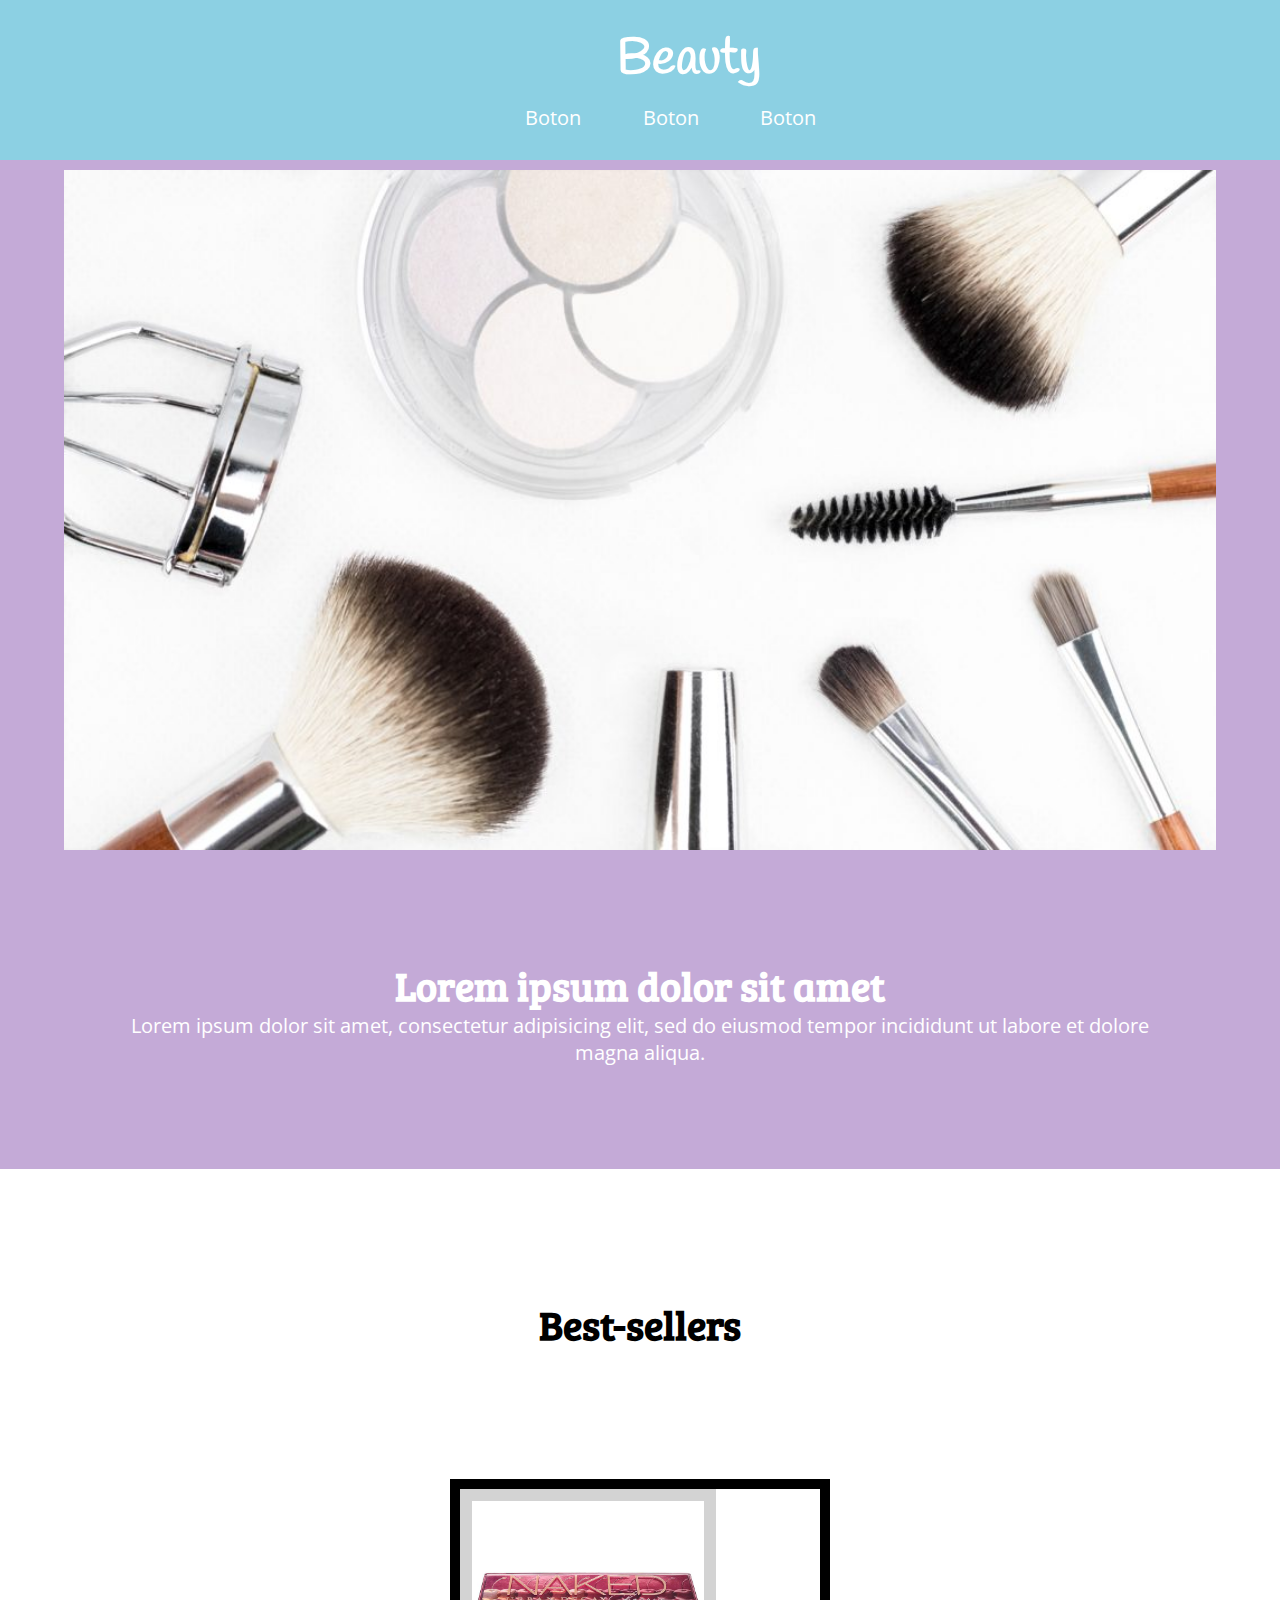
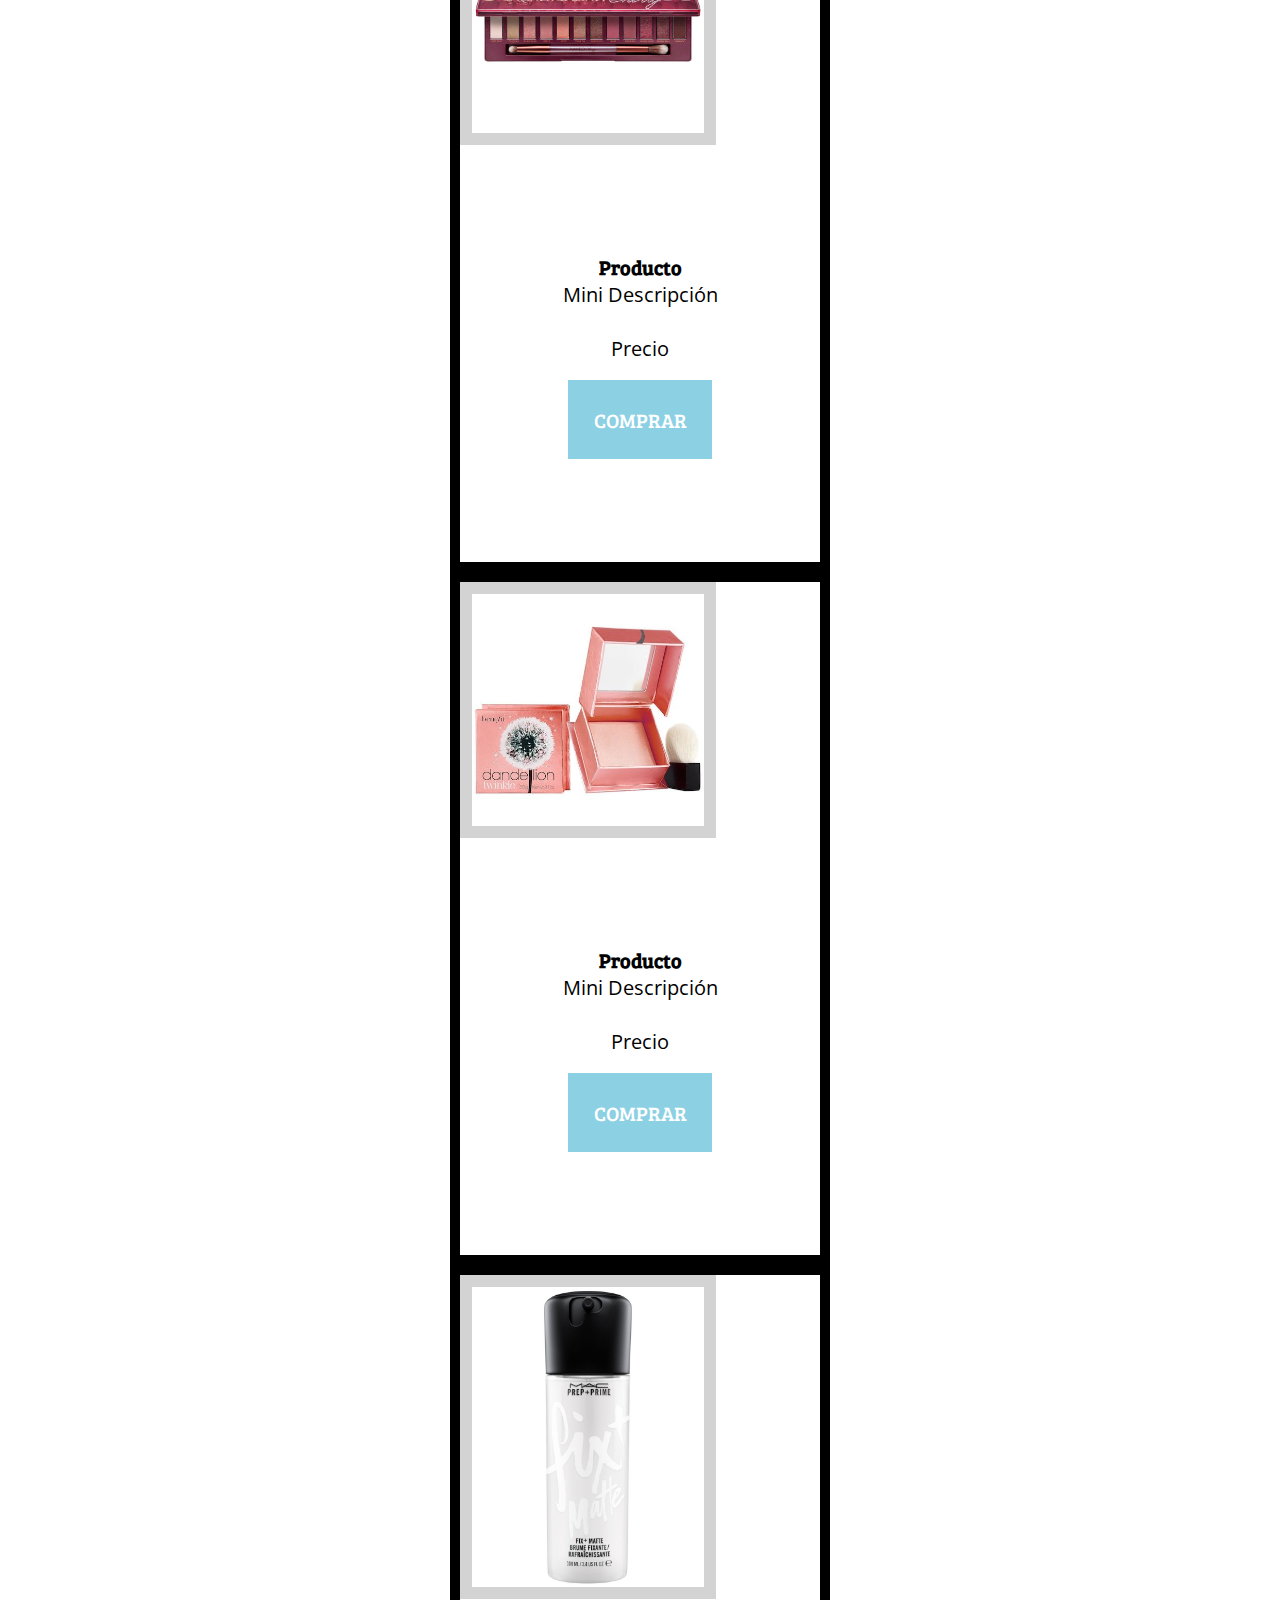
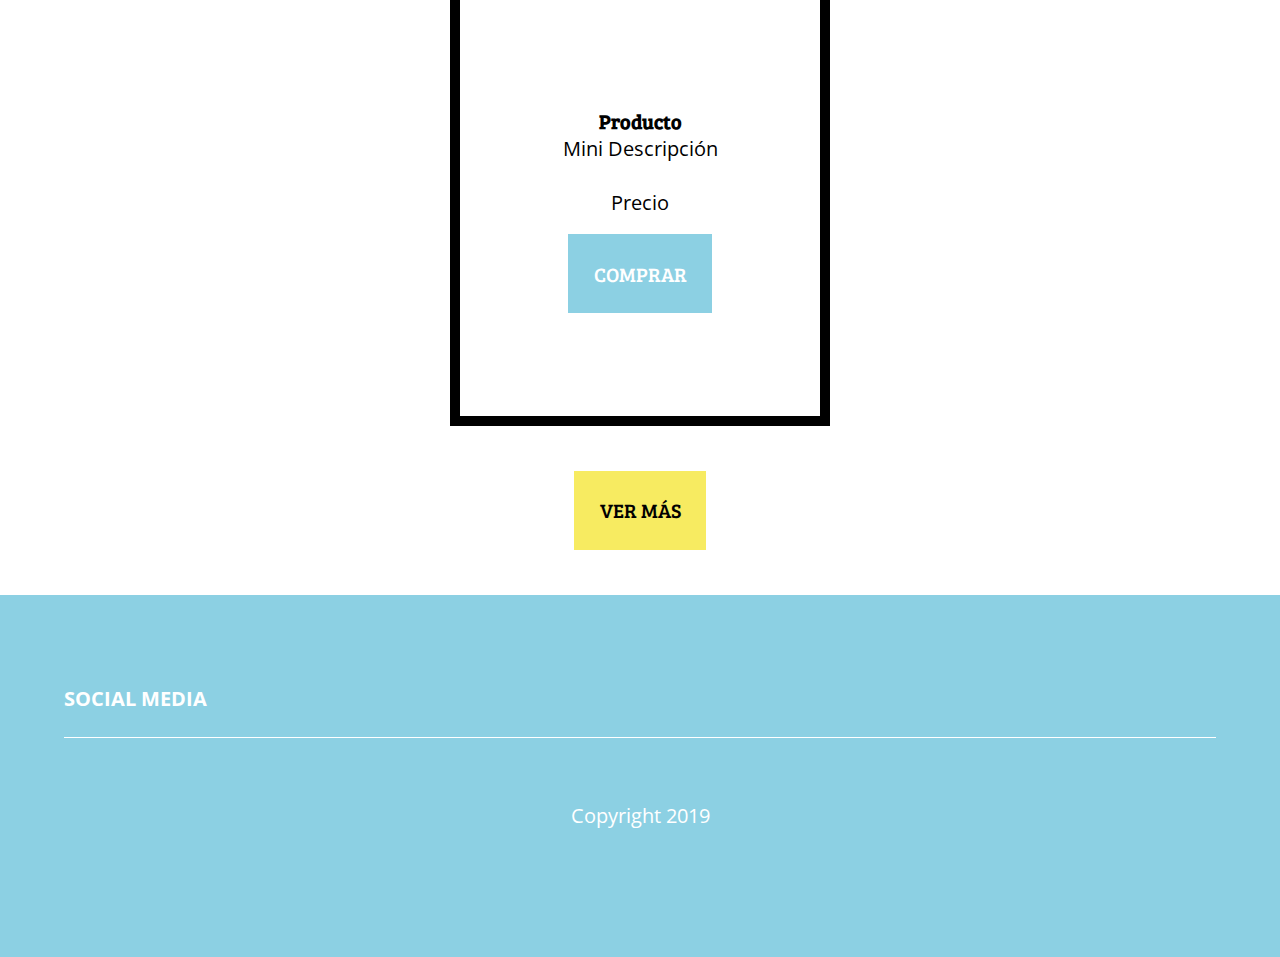
==== index.html @ 8e049912 "html work" ====
<!DOCTYPE html>
<html>
  <head>
    <!--Meta TAGS-->
    <meta charset="utf-8">
    <meta name="viewport" content="width=device-width, initial-scale=1.0">

    <!--Links-->
    <link rel="stylesheet" href="https://use.fontawesome.com/releases/v5.8.1/css/all.css" integrity="sha384-50oBUHEmvpQ+1lW4y57PTFmhCaXp0ML5d60M1M7uH2+nqUivzIebhndOJK28anvf" crossorigin="anonymous">
    <link href="https://fonts.googleapis.com/css?family=Bree+Serif|Handlee|Open+Sans" rel="stylesheet">

    <!--CSS-->
    <link rel="stylesheet" href="css/master.css">


    <title>Beauty</title>
  </head>

  <body>
    <div class="body-container">
      <!--MENU-->
      <header>
        <!--Menu Mobile-->
        <nav class="menu-mobile">
          <a href="#"><i id="bars" class="fas fa-bars"></i></a>

          <h3>Beauty</h3>

          <div class="icons">
            <a href="#"><i id="user-icon" class="fas fa-user"></i></a>
            <a href="#"><i id="bag-icon"class="fas fa-shopping-bag"></i></a>
          </div>
        </nav>

        <!--Menu Desktop-->
        <nav class="menu-desktop">
          <!--Primera Linea de Menu-->
          <div class="menu-top">
            <button class="search-button"type="button" name="button"><i class="fas fa-search"></i></button>

            <h3 class="menu-title">Beauty</h3>

            <div class="icons">
              <a href="#"><i id="user-icon" class="fas fa-user"></i></a>
              <a href="#"><i id="bag-icon"class="fas fa-shopping-bag"></i></a>
            </div>
          </div>

          <!--Segunda Linea de Menu-->
          <div class="menu-bottom">
            <button class="menu-button" type="button" name="button">Boton</button>
            <button class="menu-button" type="button" name="button">Boton</button>
            <button class="menu-button" type="button" name="button">Boton</button>
          </div>
        </nav>
      </header>

      <!--Main Cointainer-->
    <main class="main-container">
      <section class="main-photo">
        <div class="banner">
          <img src="img/banner-example.jpg" alt="Banner de Make Up">
        </div>
        <div class="text">
          <h1>Lorem ipsum dolor sit amet</h1>
          <p>Lorem ipsum dolor sit amet, consectetur adipisicing elit, sed do eiusmod tempor incididunt ut labore et dolore magna aliqua. </p>
        </div>
      </section>

      <!--PRODUCTOS-->
      <section class="products">
        <!--Titulo Best-sellers-->
        <div class="Bestsellers">
          <h2>Best-sellers</h2>
        </div>

        <!--Producto 1-->
        <div class="products-list">
          <article class="product">
            <div class="images">
              <img src="img/producto-2-sombras.jpg" alt="Sombras">
            </div>
            <div class="text">
              <h3>Producto</h3>
              <p>Mini Descripción</p>
              <br>
              <p>Precio</p>
              <button class="add-bag" type="button" name="button">Comprar</button>
            </div>
          </article>

          <!--Producto 2-->
          <article class="product">
            <div class="images">
              <img src="img/producto-3-blush.jpg" alt="Blush">
            </div>
            <div class="text">
              <h3>Producto</h3>
              <p>Mini Descripción</p>
              <br>
              <p>Precio</p>
              <button class="add-bag" type="button" name="button">Comprar</button>
            </div>
          </article>

          <!--Producto 3-->
          <article class="product">
            <div class="images">
              <img src="img/producto-4.jpg" alt="Algo">
            </div>
            <div class="text">
              <h3>Producto</h3>
              <p>Mini Descripción</p>
              <br>
              <p>Precio</p>
              <button class="add-bag" type="button" name="button">Comprar</button>
            </div>
          </article>
        </div>

        <!--VER MÁS-->
        <div class="more">
          <button class="shop-more" type="button" name="button">Ver más</button>
        </div>
      </section>

    </main>

      <!--FOOTER-->
      <footer class="footer-info">
        <!--MOBILE-TABLET VERSION-->
        <section class="links-mobile">
          <article class="footer-info-mobile">
            <h3>SOCIAL MEDIA</h3>
            <h3>+</h3>
          </article>

          <article class="footer-info-mobile">
            <h3>FAQ</h3>
          </article>

          <div class="copyright">
            <p>Copyright 2019</p>
          </div>
        </section>
        <!--END MOBILE-TABLET VERSION-->

        <!--DESKTOP VERSION-->
        <section class="links-desktop">
          <article class="footer-info-desktop">
            <h3>SOCIAL MEDIA</h3>
            <div class="social-links-desktop">
              <!--Facebook-->
              <a href="#"><i class="fab fa-facebook-f"></i></a>
              <!--Instagram-->
              <a href="#"><i class="fab fa-instagram"></i></a>
              <!--Youtube-->
              <a href="#"><i class="fab fa-youtube"></i></a>
              <!--Twitter-->
              <a href="#"><i class="fab fa-twitter"></i></a>
            </div>
          </article>

          <div class="copyright">
            <p>Copyright 2019</p>
          </div>
        </section>
      <!--END DESKTOP VERSION-->

      </footer>
    </div>
  </body>
</html>
---- css/master.css ----
* {
  font-family: 'Open Sans', sans-serif;
  color: white;
  padding: 0;
  margin: 0;
  box-sizing: border-box;
  /* overflow: hidden; */
}

h1 {
  font-family: 'Bree Serif', serif;
  font-size: 2em;
}

/*MENU*/
nav a {
  text-decoration: none;
  color: white;
}

nav h3 {
  font-family: 'Handlee', cursive;
  font-size: 1.8em;
}

/*MENU DESKTOP*/
.menu-desktop {
  display: none; /*FOR MOBILE FIRST*/
}


/*MENU MOBILE*/
.menu-mobile {
  position: fixed;
  top: 0;
  width: 100vw;
  height: 15vw;
  background: #8CD0E3; /*Lightblue*/
  padding: 3vw;
  display: flex;
  flex-wrap: wrap;
  justify-content: space-between;

  color: white;
}

.menu-mobile h3 {
  display: inline-block;
}

#bars {
  font-size: 1.5rem;
}

#bag-icon {
  padding-left: 3vw;
  padding-right: 3vw;
  font-size: 1.5rem;
}

#user-icon {
  padding-left: 2vw;
  font-size: 1.5rem;
}


/*FOOTER GENERAL*/
.footer-info {
  background: #8CD0E3; /*Lightblue*/
  color: white;
}

.footer-info a {
  color: white;
  text-decoration: none;
}

.links-desktop {
  display: none;
}


/*FOOTER MOBILE*/
.links-mobile {
  padding: 5vh 5vw;
  display: flex;
  flex-wrap: wrap;
  flex-direction: column;
  }

.footer-info-mobile {
  width: 90vw;
  padding: 2vw 0;
  border-bottom: solid white 0.1vh;
  display: flex;
  flex-wrap: wrap;
  justify-content: space-between;
}

.copyright {
  padding: 5vw;
  text-align: center;
  font-family: serif;
}


/*MAIN*/
.main-container{
  margin-top: 8vh;
}

.main-photo {
    background: #C4AAD7; /*Violet*/

}

.banner img {
  width: 100%;
}

.Bestsellers h2 {
  font-size: 1.8em;
}

.main-container .text {
  padding: 8vw;
  text-align: center;
}

/*PRODUCTS*/

.products {
  display: flex;
  flex-wrap: wrap;
  justify-content: center;
}

.products .Bestsellers h2 {
    text-align: center;
  font-family: 'Bree Serif', serif;
  color: black;
  background: white;
  padding: 10vw;
  width: 100vw;
}

/*PRODUCT*/
.product {
  background: white;
  width: 100vw:
  padding: 5vw;

}

.product .images img {
  width: 50vw;
  max-height:
  border: solid, lightgrey, 1vw;
}

.product .text h3 {
  font-family: 'Bree Serif', serif;
  color: black;
}

.product .text p {
  color: black;
}

.add-bag {
  padding: 2vw;
  margin-top: 2vh;
  background: #8CD0E3; /*Lightblue*/
  border: none;
  text-transform: uppercase;
  font-family: 'Bree Serif', serif;
  text-align: center;
}

/*Shop More*/
.more {
  width: 100vw;
  margin: 5vh auto;
  display: flex;
  align-self: center;

}

.shop-more {
  padding: 2vw;
  margin-top: 2vh;
  background: #F7EB61; /*Yellow*/
  border: none;
  text-transform: uppercase;
  font-family: 'Bree Serif', serif;
  margin: auto;
  color: black;
}

@media (min-width: 768px) { /*TABLET*/
  /*MENU MOBILE*/
  .menu-mobile {
    position: fixed;
    width: 100vw;
    height: 10vw;
    background: #8CD0E3; /*Lightblue*/
    padding: 3vw;
    display: flex;
    flex-wrap: wrap;
    justify-content: space-between;

    color: white;
  }

}

@media (min-width: 1024px) { /*DESKTOP*/
  /*DESKTOP MENU*/
  * {
    font-size: 20px;
    box-sizing: border-box;
    /* overflow: hidden; */
  }

  .menu-mobile {
    display: none;
  }

  .menu-desktop {
    position: fixed;
    top: 0;
    width: 100%;
    height: 160px;
    color: white;
    background: #8CD0E3; /*Lightblue*/
    padding: 2%;
    padding-bottom: 2%;
    display: flex;
    flex-wrap: wrap;
  }


  .search-button {
    display: inline;
    border: none;
    background: #8CD0E3; /*Lightblue*/
    height: 30px;
  }

  .menu-title {
    margin-left: 200px;
    font-size: 2.5em;
  }

  .menu-top {
    width: 100%;
    display: flex;
    flex-wrap: wrap;
    justify-content: space-between;
  }

  .menu-bottom {
    width: 100%;
    font-size: 1.5em;
    display: flex;
    flex-wrap: wrap;
    justify-content: center;
  }

  .menu-button {
    border: none;
    color: white;
    background: #8CD0E3; /*Lightblue*/
    /* padding: 2vh; */
    margin-left: 5%;
  }


  /*FOOTER*/

  .links-mobile {
    display: none;
  }

  .links-desktop {
    padding: 5% 5%;
    display: flex;
    flex-wrap: wrap;
    flex-direction: column;
    }

  .footer-info-desktop {
    width: 90vw;
    padding: 2vw 0;
    border-bottom: solid white 0.1vh;
    display: flex;
    flex-wrap: wrap;
    justify-content: space-between;
  }


  /*MAIN CONTENT*/
  .main-photo {
    margin-top:  160px;
    padding-top: 10px;
    display: flex;
    flex-wrap: wrap;
    justify-content: center;
  }

  .main-photo img {
    width: 90vw;
  }

  /*PRODUCTS*/
  .products {
    /* display: flex; */
    /* flex-wrap: wrap; */
    /* flex-direction: row; */
    justify-content: center;
  }

  .Bestsellers h2 {
    text-align: center;
    font-size: 2em;
    font-family: 'Bree Serif', serif;
    color: black;
    background: white;
    /* padding: 50px; */
    width: 100%;
  }
  .product-list {
    width: 100%;
    display: flex;
    flex-wrap: wrap;
    flex-direction: row;

  }
  /*PRODUCT*/
  .product {
    border: solid 10px black;
    background: white;
    width: 30%:
    padding: 5vw;
    display: flex;
    flex-wrap: wrap;
    flex-direction: column;
  }

  .product .images img {
    width: 20vw;
    margin: auto;
    border: solid, lightgrey, 1vw;
  }

  .product .text h3 {
    font-family: 'Bree Serif', serif;
    color: black;
  }

  .product .text p {
    color: black;
  }

  .add-bag {
    padding: 2vw;
    margin-top: 2vh;
    background: #8CD0E3; /*Lightblue*/
    border: none;
    text-transform: uppercase;
    font-family: 'Bree Serif', serif;
    text-align: center;
  }


}
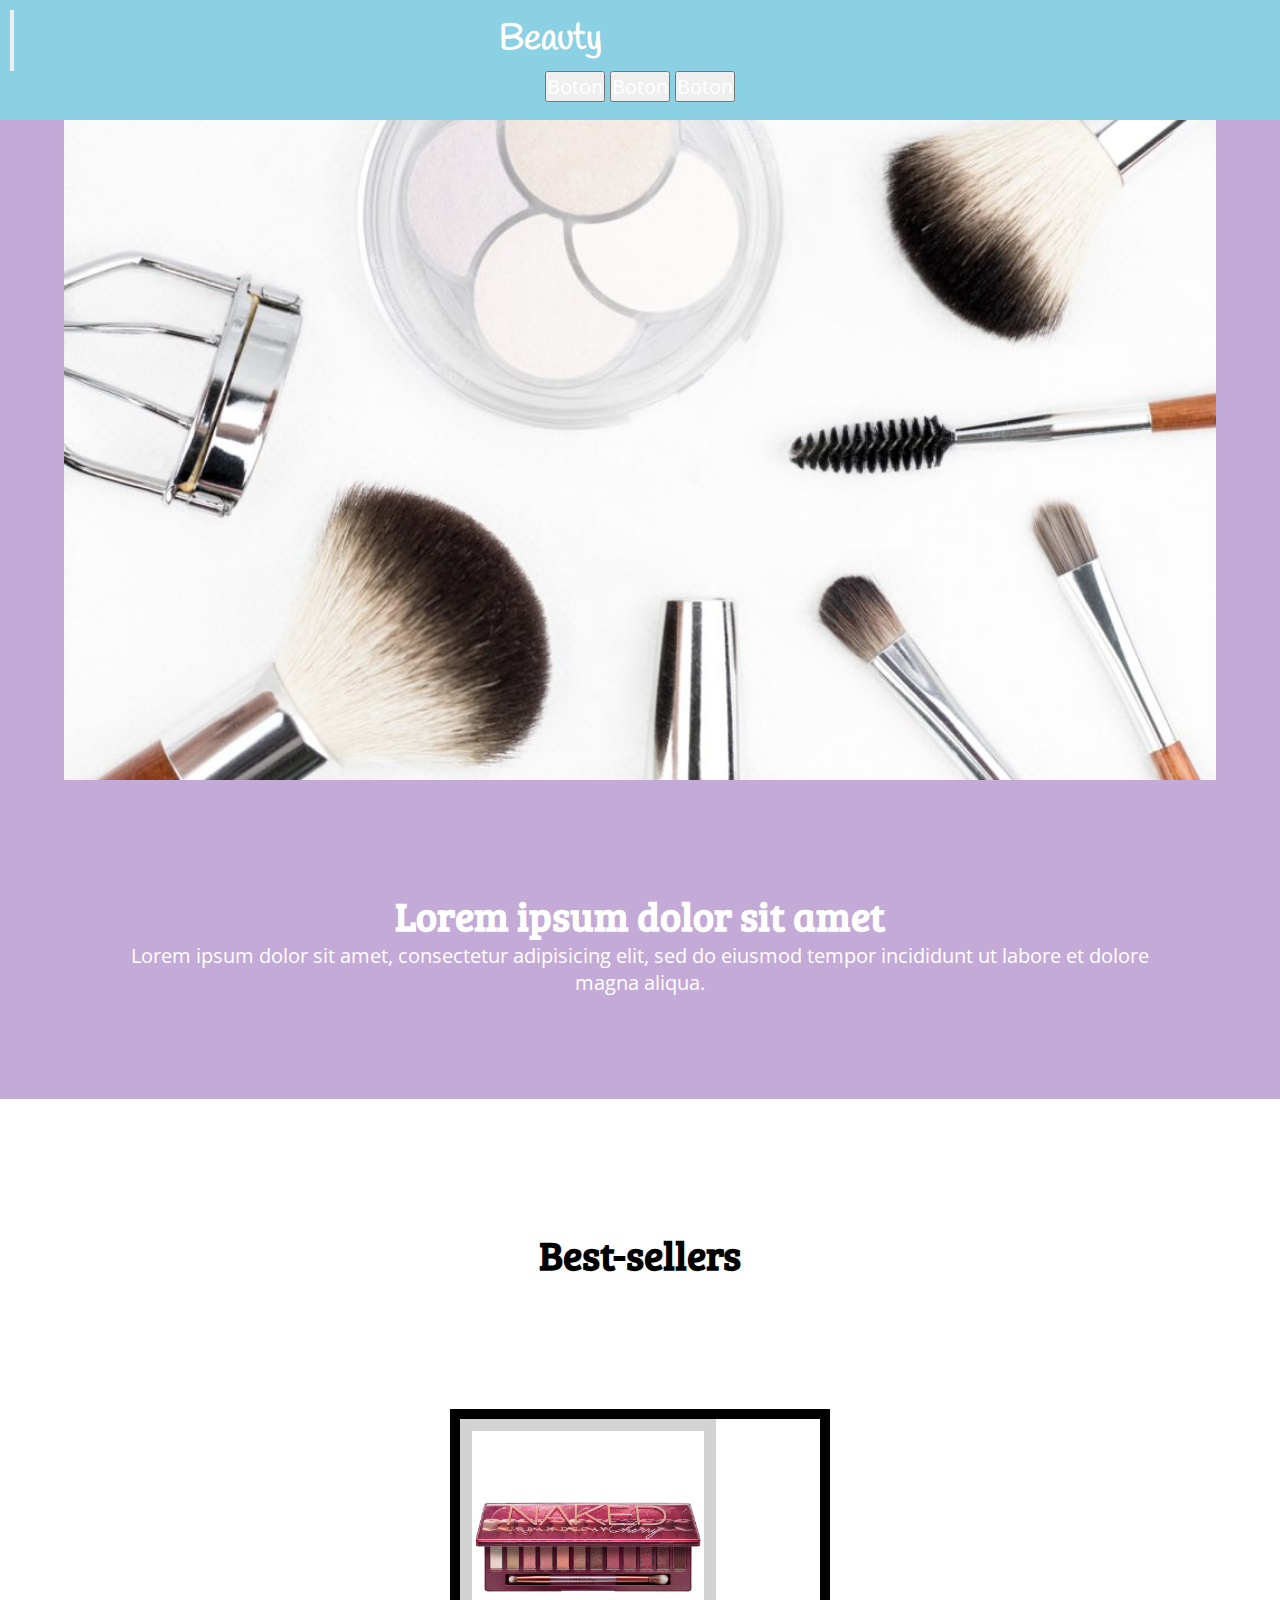
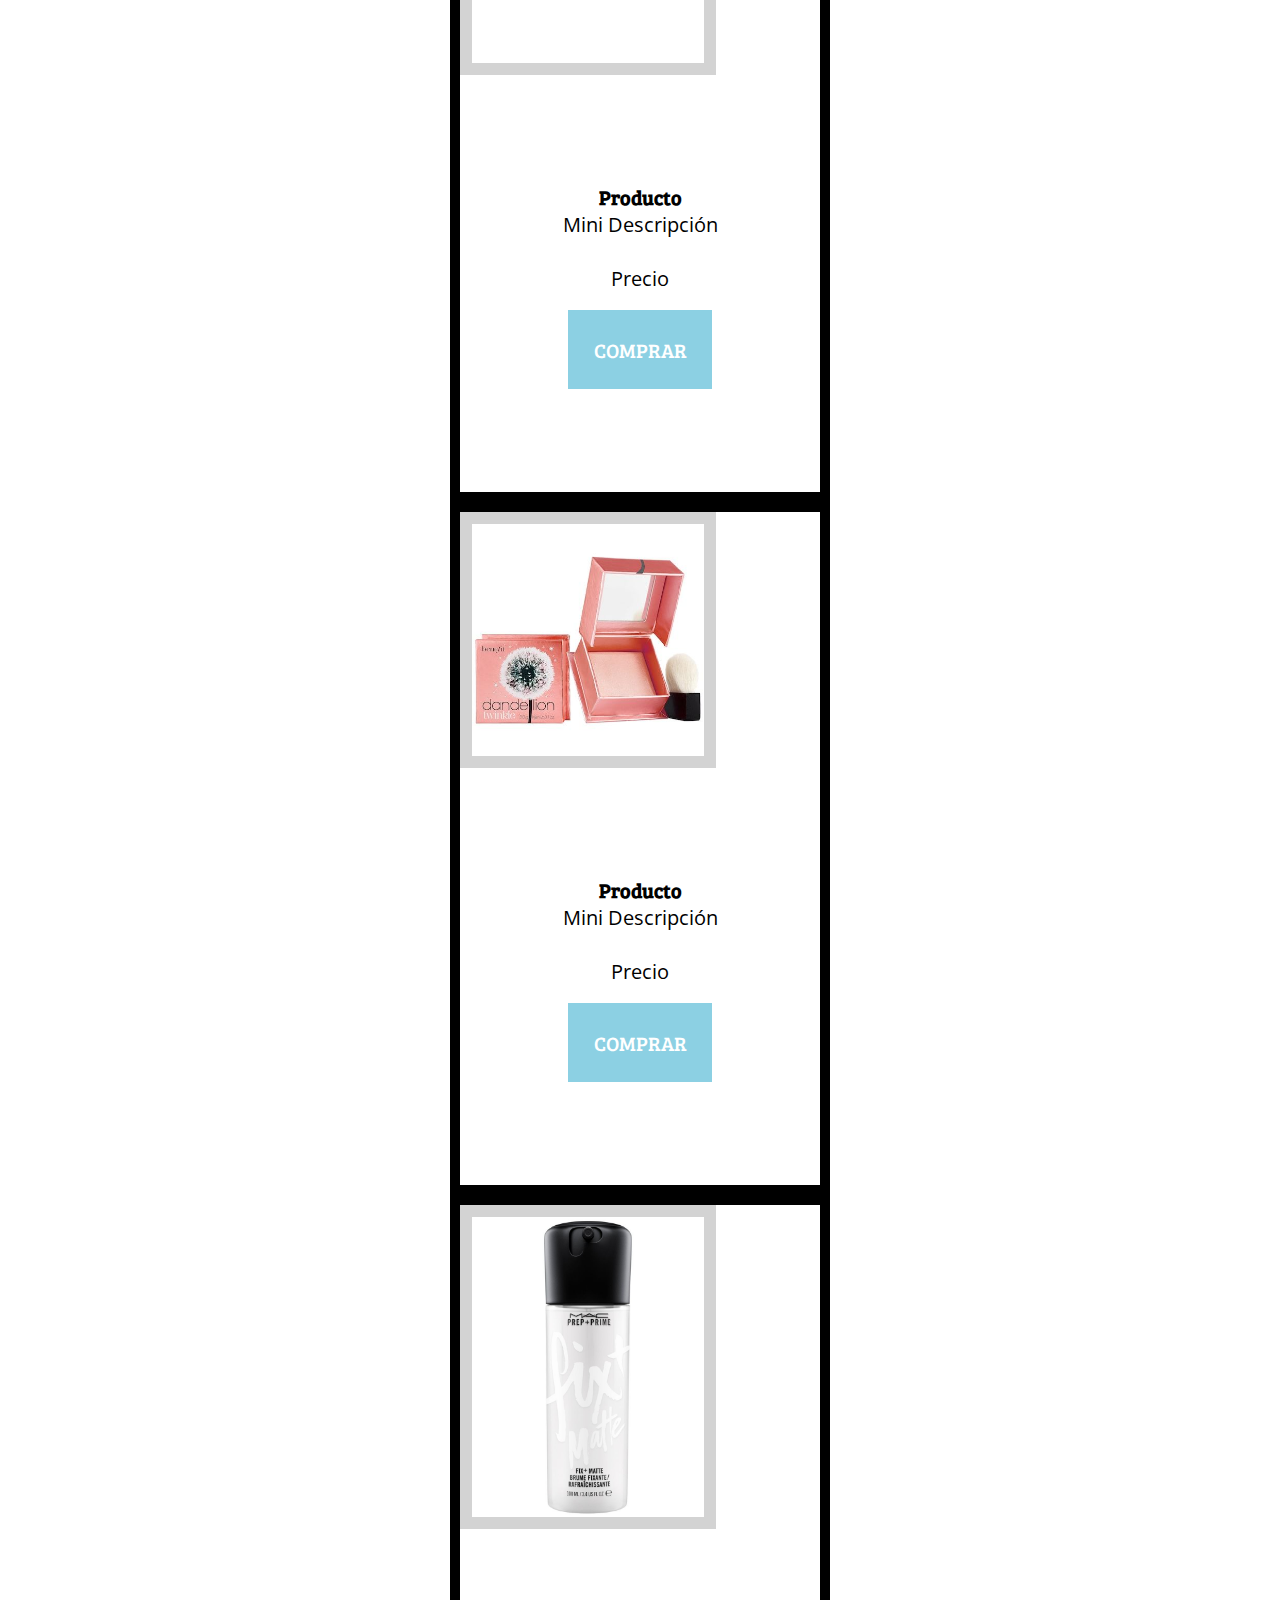
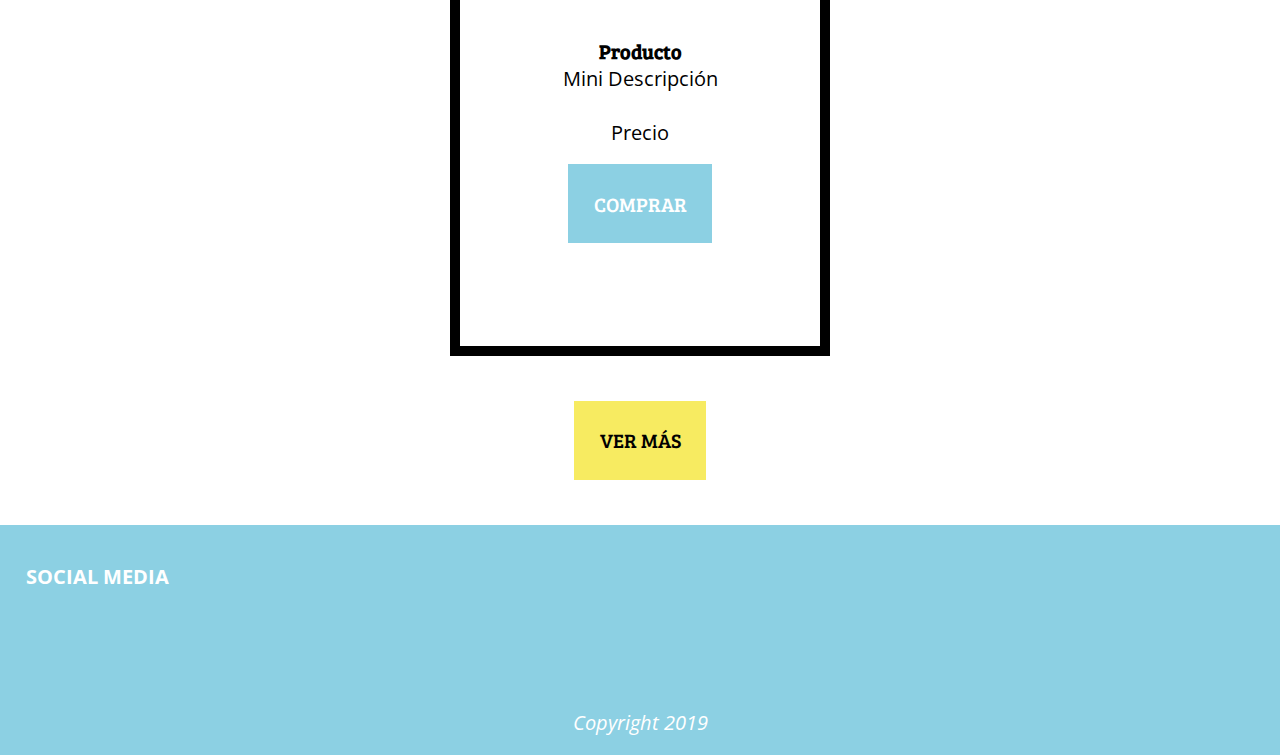
==== commit 0b85b468: "Work Header y Footer" ====
--- a/index.html
+++ b/index.html
@@ -11,6 +11,7 @@
 
     <!--CSS-->
     <link rel="stylesheet" href="css/master.css">
+    <link rel="stylesheet" href="css/index.css">
 
 
     <title>Beauty</title>
--- a/css/master.css
+++ b/css/master.css
@@ -1,10 +1,11 @@
+/*Este CSS es para lo más importante, que se repite en todos lados. Serian header, footer y algunas cosas más.*/
+
 * {
   font-family: 'Open Sans', sans-serif;
   color: white;
   padding: 0;
   margin: 0;
   box-sizing: border-box;
-  /* overflow: hidden; */
 }
 
 h1 {
@@ -34,9 +35,9 @@
   position: fixed;
   top: 0;
   width: 100vw;
-  height: 15vw;
+  height: 10vh;
   background: #8CD0E3; /*Lightblue*/
-  padding: 3vw;
+  padding: 3vw 3vh;
   display: flex;
   flex-wrap: wrap;
   justify-content: space-between;
@@ -83,6 +84,7 @@
 /*FOOTER MOBILE*/
 .links-mobile {
   padding: 5vh 5vw;
+  padding-bottom: 3vw;
   display: flex;
   flex-wrap: wrap;
   flex-direction: column;
@@ -99,105 +101,17 @@
 
 .copyright {
   padding: 5vw;
+  padding-bottom: 1vh;
   text-align: center;
   font-family: serif;
-}
-
-
-/*MAIN*/
-.main-container{
-  margin-top: 8vh;
-}
-
-.main-photo {
-    background: #C4AAD7; /*Violet*/
-
-}
-
-.banner img {
-  width: 100%;
-}
-
-.Bestsellers h2 {
-  font-size: 1.8em;
-}
-
-.main-container .text {
-  padding: 8vw;
-  text-align: center;
-}
-
-/*PRODUCTS*/
-
-.products {
-  display: flex;
-  flex-wrap: wrap;
-  justify-content: center;
-}
-
-.products .Bestsellers h2 {
-    text-align: center;
-  font-family: 'Bree Serif', serif;
-  color: black;
-  background: white;
-  padding: 10vw;
-  width: 100vw;
-}
-
-/*PRODUCT*/
-.product {
-  background: white;
-  width: 100vw:
-  padding: 5vw;
-
-}
-
-.product .images img {
-  width: 50vw;
-  max-height:
-  border: solid, lightgrey, 1vw;
-}
-
-.product .text h3 {
-  font-family: 'Bree Serif', serif;
-  color: black;
-}
-
-.product .text p {
-  color: black;
-}
-
-.add-bag {
-  padding: 2vw;
-  margin-top: 2vh;
-  background: #8CD0E3; /*Lightblue*/
-  border: none;
-  text-transform: uppercase;
-  font-family: 'Bree Serif', serif;
-  text-align: center;
-}
-
-/*Shop More*/
-.more {
-  width: 100vw;
-  margin: 5vh auto;
-  display: flex;
-  align-self: center;
-
-}
-
-.shop-more {
-  padding: 2vw;
-  margin-top: 2vh;
-  background: #F7EB61; /*Yellow*/
-  border: none;
-  text-transform: uppercase;
-  font-family: 'Bree Serif', serif;
-  margin: auto;
-  color: black;
-}
+  font-style: italic;
+  }
 
 @media (min-width: 768px) { /*TABLET*/
+  * {
+    font-size: 26px;
+  }
+
   /*MENU MOBILE*/
   .menu-mobile {
     position: fixed;
@@ -205,6 +119,7 @@
     height: 10vw;
     background: #8CD0E3; /*Lightblue*/
     padding: 3vw;
+    padding-bottom: 7vh;
     display: flex;
     flex-wrap: wrap;
     justify-content: space-between;
@@ -212,10 +127,17 @@
     color: white;
   }
 
-}
-
-@media (min-width: 1024px) { /*DESKTOP*/
-  /*DESKTOP MENU*/
+  /*MAIN COINTAINER*/
+  .main-container {
+    margin-top: 9vh;
+  }
+
+  /*FOOTER MOBILE*/
+
+}
+
+@media (min-width: 1025px) { /*DESKTOP*/
+  /*MENU*/
   * {
     font-size: 20px;
     box-sizing: border-box;
@@ -230,147 +152,146 @@
     position: fixed;
     top: 0;
     width: 100%;
-    height: 160px;
+    height: 120px;
     color: white;
     background: #8CD0E3; /*Lightblue*/
-    padding: 2%;
-    padding-bottom: 2%;
-    display: flex;
-    flex-wrap: wrap;
-  }
-
-
-  .search-button {
+    padding: 10px;
+    /* padding-bottom: 2%; */
+    display: flex;
+    flex-wrap: wrap;
+  }
+
+  .menu-top {
+    width: 100%;
+    display: flex;
+    flex-wrap: wrap;
+    flex-direction: row;
+    justify-content: space-between;
+  }
+
+  .menu-title {
     display: inline;
-    border: none;
-    background: #8CD0E3; /*Lightblue*/
-    height: 30px;
-  }
-
-  .menu-title {
-    margin-left: 200px;
-    font-size: 2.5em;
-  }
-
-  .menu-top {
-    width: 100%;
-    display: flex;
-    flex-wrap: wrap;
-    justify-content: space-between;
-  }
-
-  .menu-bottom {
-    width: 100%;
-    font-size: 1.5em;
-    display: flex;
-    flex-wrap: wrap;
-    justify-content: center;
-  }
-
-  .menu-button {
-    border: none;
-    color: white;
-    background: #8CD0E3; /*Lightblue*/
-    /* padding: 2vh; */
-    margin-left: 5%;
-  }
-
+    /* text-transform: uppercase; */
+    margin-left: 20px;
+    margin-top: 5px;
+    font-size: 1.8em;
+  }
+
+  .menu-bottom{
+    /* font-size: 1em; */
+    width: 100%;
+    text-align: center;
+    }
+
+  .menu-bottom ul {
+    list-style: none;
+    /* padding-top: 10px; */
+    /* padding-bottom: px; */
+  }
+
+  .menu-bottom ul li {
+    display: inline-block;
+    margin-left: 5px;
+  }
+
+  .menu-bottom ul li a {
+    font-size: 1rem;
+    text-align: center;
+    font-weight: bold;
+  }
+
+  .icons i {
+    font-size: 2rem;
+    margin-left: 25px;
+    margin-right: 25px;
+    margin-top: 10px;
+  }
+
+  /*MAIN-CONTAINER*/
+  .main-container {
+    margin-top: 100px;
+  }
 
   /*FOOTER*/
-
-  .links-mobile {
+  .links-mobile { /*Ocultamos el footer para version mobil*/
     display: none;
   }
 
   .links-desktop {
-    padding: 5% 5%;
-    display: flex;
-    flex-wrap: wrap;
-    flex-direction: column;
+    padding: 3% 2%;
+    padding-bottom: 10px;
+    display: flex;
+    flex-wrap: wrap;
+    flex-direction: row;
+    justify-content: space-between;
+    text-align: center;
     }
 
-  .footer-info-desktop {
+  /* .footer-info-desktop {
     width: 90vw;
     padding: 2vw 0;
     border-bottom: solid white 0.1vh;
     display: flex;
     flex-wrap: wrap;
     justify-content: space-between;
-  }
-
-
-  /*MAIN CONTENT*/
-  .main-photo {
-    margin-top:  160px;
-    padding-top: 10px;
-    display: flex;
-    flex-wrap: wrap;
-    justify-content: center;
-  }
-
-  .main-photo img {
-    width: 90vw;
-  }
-
-  /*PRODUCTS*/
-  .products {
-    /* display: flex; */
-    /* flex-wrap: wrap; */
-    /* flex-direction: row; */
-    justify-content: center;
-  }
-
-  .Bestsellers h2 {
-    text-align: center;
+  } */
+
+  .social-media {
+    display: inline-block;
+    width: 30%;
+    text-align: center;
+  }
+
+  .social-links-desktop i {
     font-size: 2em;
+    padding: 5px;
+  }
+
+  /* CUENTA*/
+  .cuenta {
+    display: inline-block;
+    width: 30%;
+  }
+
+  .cuenta h3 {
+    padding: 15px 0;
+  }
+
+
+  /*FORMULARIO SUSCRIBE*/
+  .suscribe {
+    display: inline-block;
+    width: 30%;
+    /* background:  */
+  }
+
+  .suscribe h3 {
     font-family: 'Bree Serif', serif;
+  }
+
+  .suscribe-form {
+    margin-top: 10px;
+  }
+
+  .suscribe-form input {
     color: black;
-    background: white;
-    /* padding: 50px; */
-    width: 100%;
-  }
-  .product-list {
-    width: 100%;
-    display: flex;
-    flex-wrap: wrap;
-    flex-direction: row;
-
-  }
-  /*PRODUCT*/
-  .product {
-    border: solid 10px black;
-    background: white;
-    width: 30%:
-    padding: 5vw;
-    display: flex;
-    flex-wrap: wrap;
-    flex-direction: column;
-  }
-
-  .product .images img {
-    width: 20vw;
-    margin: auto;
-    border: solid, lightgrey, 1vw;
-  }
-
-  .product .text h3 {
-    font-family: 'Bree Serif', serif;
-    color: black;
-  }
-
-  .product .text p {
-    color: black;
-  }
-
-  .add-bag {
-    padding: 2vw;
-    margin-top: 2vh;
-    background: #8CD0E3; /*Lightblue*/
     border: none;
-    text-transform: uppercase;
-    font-family: 'Bree Serif', serif;
-    text-align: center;
-  }
-
-
-}
+    padding: 10px;
+  }
+
+  #suscribe-button {
+    border: none;
+    padding: 10px;
+    color: white;
+    background: #C4AAD7; /*Violet*/
+    /*No se si usar blaco y violeta o amarillo y negro para el boton*/
+    /* color: black; */
+    /* background: #F7EB61; /*Yellow*/ */
+  }
+
+  /*COPYRIGHT*/
+  .copyright {
+    width: 100%;
+  }
+
+}
--- a/css/index.css
+++ b/css/index.css
@@ -0,0 +1,176 @@
+/* Este CSS es para el contenido dentro del index. No incluye Header y Footer.*/
+
+/*MAIN*/
+.main-container{
+  margin-top: 10vh;
+}
+
+.main-photo {
+    background: #C4AAD7; /*Violet*/
+}
+
+.banner img {
+  width: 100%;
+}
+
+.Bestsellers h2 {
+  font-size: 1.8em;
+}
+
+.main-container .text {
+  padding: 8vw;
+  text-align: center;
+}
+
+/*PRODUCTS*/
+
+.products {
+  display: flex;
+  flex-wrap: wrap;
+  justify-content: center;
+}
+
+.products .Bestsellers h2 {
+    text-align: center;
+  font-family: 'Bree Serif', serif;
+  color: black;
+  background: white;
+  padding: 10vw;
+  width: 100vw;
+}
+
+/*PRODUCT*/
+.product {
+  background: white;
+  width: 100vw:
+  padding: 5vw;
+
+}
+
+.product .images img {
+  width: 50vw;
+  max-height:
+  border: solid, lightgrey, 1vw;
+}
+
+.product .text h3 {
+  font-family: 'Bree Serif', serif;
+  color: black;
+}
+
+.product .text p {
+  color: black;
+}
+
+.add-bag {
+  padding: 2vw;
+  margin-top: 2vh;
+  background: #8CD0E3; /*Lightblue*/
+  border: none;
+  text-transform: uppercase;
+  font-family: 'Bree Serif', serif;
+  text-align: center;
+}
+
+/*Shop More*/
+.more {
+  width: 100vw;
+  margin: 5vh auto;
+  display: flex;
+  align-self: center;
+
+}
+
+.shop-more {
+  padding: 2vw;
+  margin-top: 2vh;
+  background: #F7EB61; /*Yellow*/
+  border: none;
+  text-transform: uppercase;
+  font-family: 'Bree Serif', serif;
+  margin: auto;
+  color: black;
+}
+
+@media (min-width: 768px) { /*TABLET*/
+  /* .main-container {
+    margin-top: 9vh;
+  }
+} */
+
+@media (min-width: 1025px) { /*DESKTOP*/
+  /*MAIN CONTENT*/
+  .main-photo {
+    /* margin-top:  100px; */
+    padding-top: 10px;
+    display: flex;
+    flex-wrap: wrap;
+    justify-content: center;
+  }
+
+  .main-photo img {
+    width: 90vw;
+  }
+
+  /*PRODUCTS*/
+  .products {
+    /* display: flex; */
+    /* flex-wrap: wrap; */
+    /* flex-direction: row; */
+    justify-content: center;
+  }
+
+  .Bestsellers h2 {
+    text-align: center;
+    font-size: 2em;
+    font-family: 'Bree Serif', serif;
+    color: black;
+    background: white;
+    /* padding: 50px; */
+    width: 100%;
+  }
+  .product-list {
+    width: 100%;
+    display: flex;
+    flex-wrap: wrap;
+    flex-direction: row;
+
+  }
+  /*PRODUCT*/
+  .product {
+    border: solid 10px black;
+    background: white;
+    width: 30%:
+    padding: 5vw;
+    display: flex;
+    flex-wrap: wrap;
+    flex-direction: column;
+  }
+
+  .product .images img {
+    width: 20vw;
+    margin: auto;
+    border: solid, lightgrey, 1vw;
+  }
+
+  .product .text h3 {
+    font-family: 'Bree Serif', serif;
+    color: black;
+  }
+
+  .product .text p {
+    color: black;
+  }
+
+  .add-bag {
+    padding: 2vw;
+    margin-top: 2vh;
+    background: #8CD0E3; /*Lightblue*/
+    border: none;
+    text-transform: uppercase;
+    font-family: 'Bree Serif', serif;
+    text-align: center;
+  }
+
+
+}
